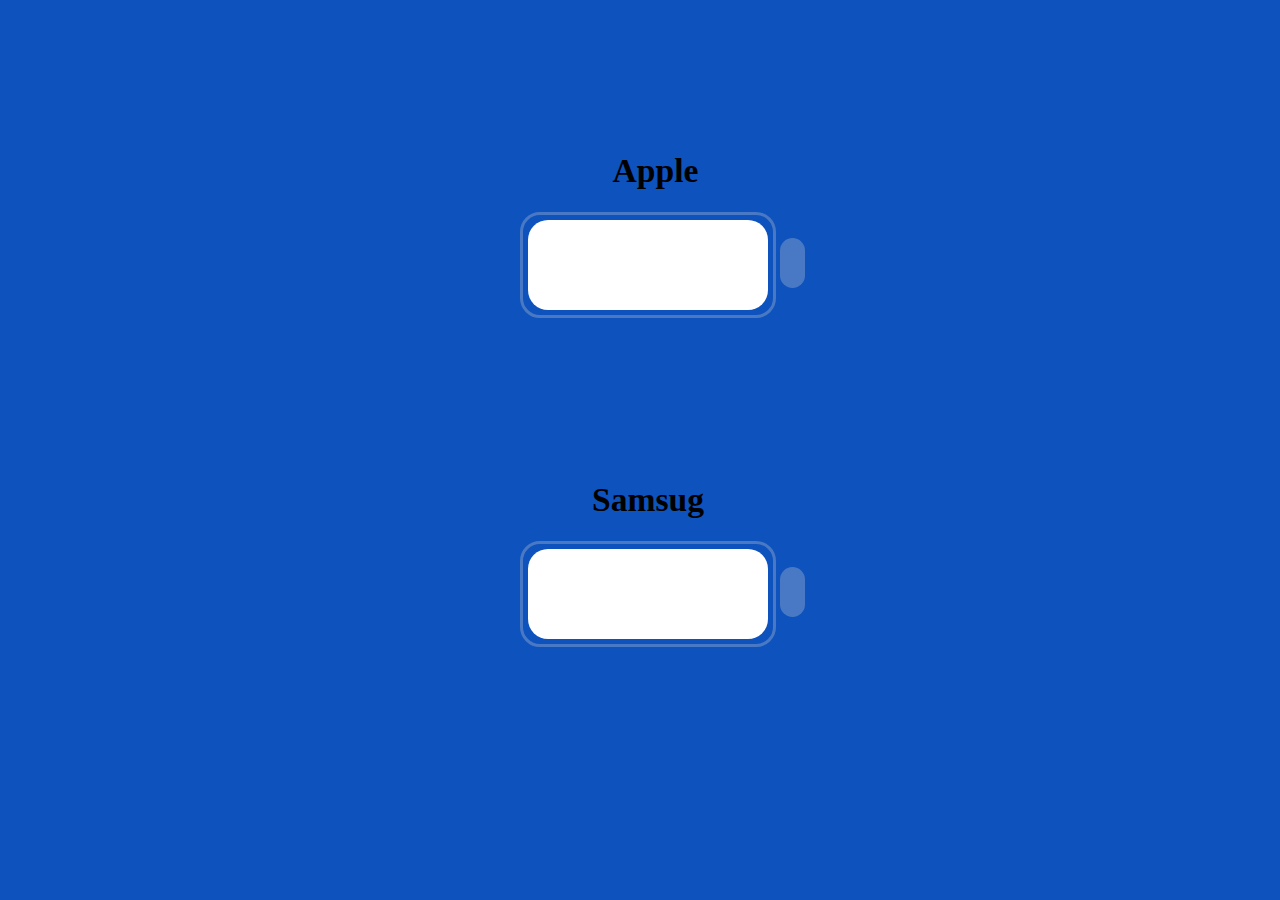
==== Batterytest.html @ f6e541ea "Create Batterytest.html" ====
<!-- Created by Creator75 -->

<!-- ♡ Created by Creator75 ♡ -->

<!DOCTYPE html>
<html>
    <head>
    <style>/*♡ Create by Creator75 ♡*/

body {
position: absolute;
top: 50%;
left: 50%;
transform: translate(-50%,-50%);
background-color: navy;    
display: inline-block;
justify-content: center;
align-items: center;
text-align: center;
background-color: #0D52BD;
}
.battery {
height: 100px;
width: 250px;
border: 3px solid lightgrey;    
opacity: .3;
border-radius: 20px;
}
h1.ap {
    font-size: 210%;
    position: relative;
    left: 7.5px;
        animation: colorchange 10s linear infinite;
}
h1.sam {
    font-size: 210%;
    left: 7.5px;
        animation: colorchange 15s linear infinite;
}
.endport {
    height: 50px;
    width: 25px;
    background-color: lightgrey;
    opacity: .3;
    border-radius: 20px;
    position: relative;
    left: 260px;
    bottom: 80px;
}
.progressback {
position: relative;
bottom: 148px;
left: 7.5px;
height: 90px;
width: 240px;
border-radius: 20px;
    background-color: white;
    animation: loadback 10s linear infinite;
}
.progressback1 {
position: relative;
bottom: 148px;
left: 7.5px;
height: 90px;
width: 240px;
border-radius: 20px;
    background-color: white;
    animation: loadback 15s linear infinite;
}
@keyframes colorchange {
    from {
        width: 240px;
    }
    to {
        width: 0px;
    }
    0% {
        color: limegreen;
    }
45% {
    color: limegreen;
}
50% {
    color: yellow;
}
75% {
    color: yellow;
}
80% {
    color: red;
}
100% {
    color: red;
}
}
@keyframes loadback {
    from {
        width: 240px;
    }
    to {
        width: 0px;
    }
    0% {
        background-color: limegreen;
        color: limegreen;
    }
45% {
    background-color: limegreen;
    color: limegreen;
}
50% {
    background-color: yellow;
    color: yellow;
}
75% {
    background-color: yellow;
    color: yellow;
}
80% {
    background-color: red;
    color: red;
}
100% {
    background-color: red;
    color: red;
}
}</style>
        <title>Page Title</title>
    </head>
    <body>
    <h1 class="ap">Apple</h1>
    <div class="battery"></div>
    <div class="endport"></div>
    <div class="progressback"></div>
    
    
    <h1 class="sam">Samsug</h1>
    <div class="battery"></div>
    <div class="endport"></div>
    <div class="progressback1"></div>
    </body>
</html>
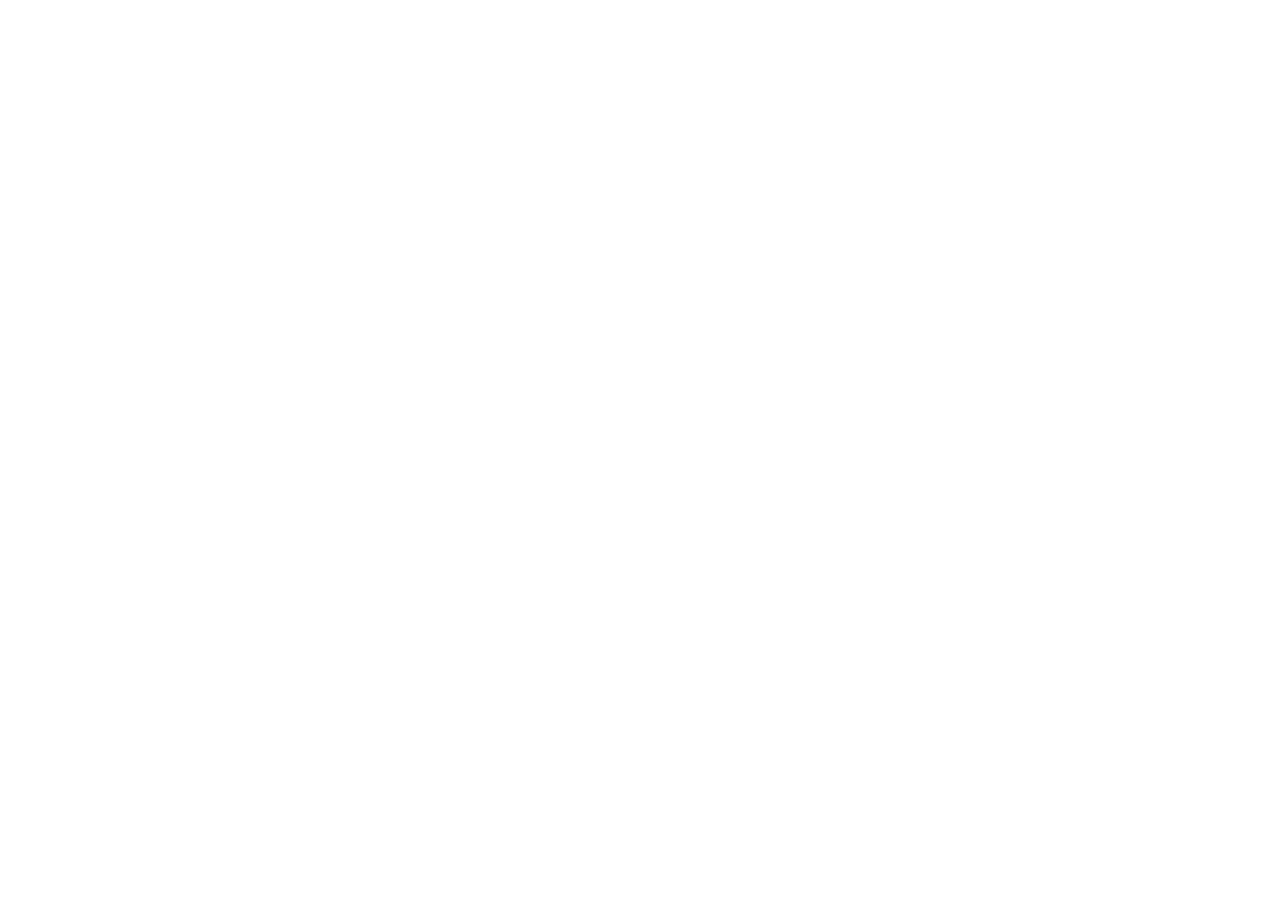
==== commit 953a7dea: "Update Batterytest.html" ====
--- a/Batterytest.html
+++ b/Batterytest.html
@@ -1,10 +1,14 @@
-<!-- Created by Creator75 -->
 
-<!-- ♡ Created by Creator75 ♡ -->
 
 <!DOCTYPE html>
 <html>
-    <head>
+    <head><!-- Global site tag (gtag.js) - Google Analytics -->
+<script async src="https://www.googletagmanager.com/gtag/js?id=UA-221022916-1"></script>
+<script>
+  window.dataLayer = window.dataLayer || [];
+  function gtag(){dataLayer.push(arguments);}
+  gtag('js', new Date());
+
     <style>/*♡ Create by Creator75 ♡*/
 
 body {
